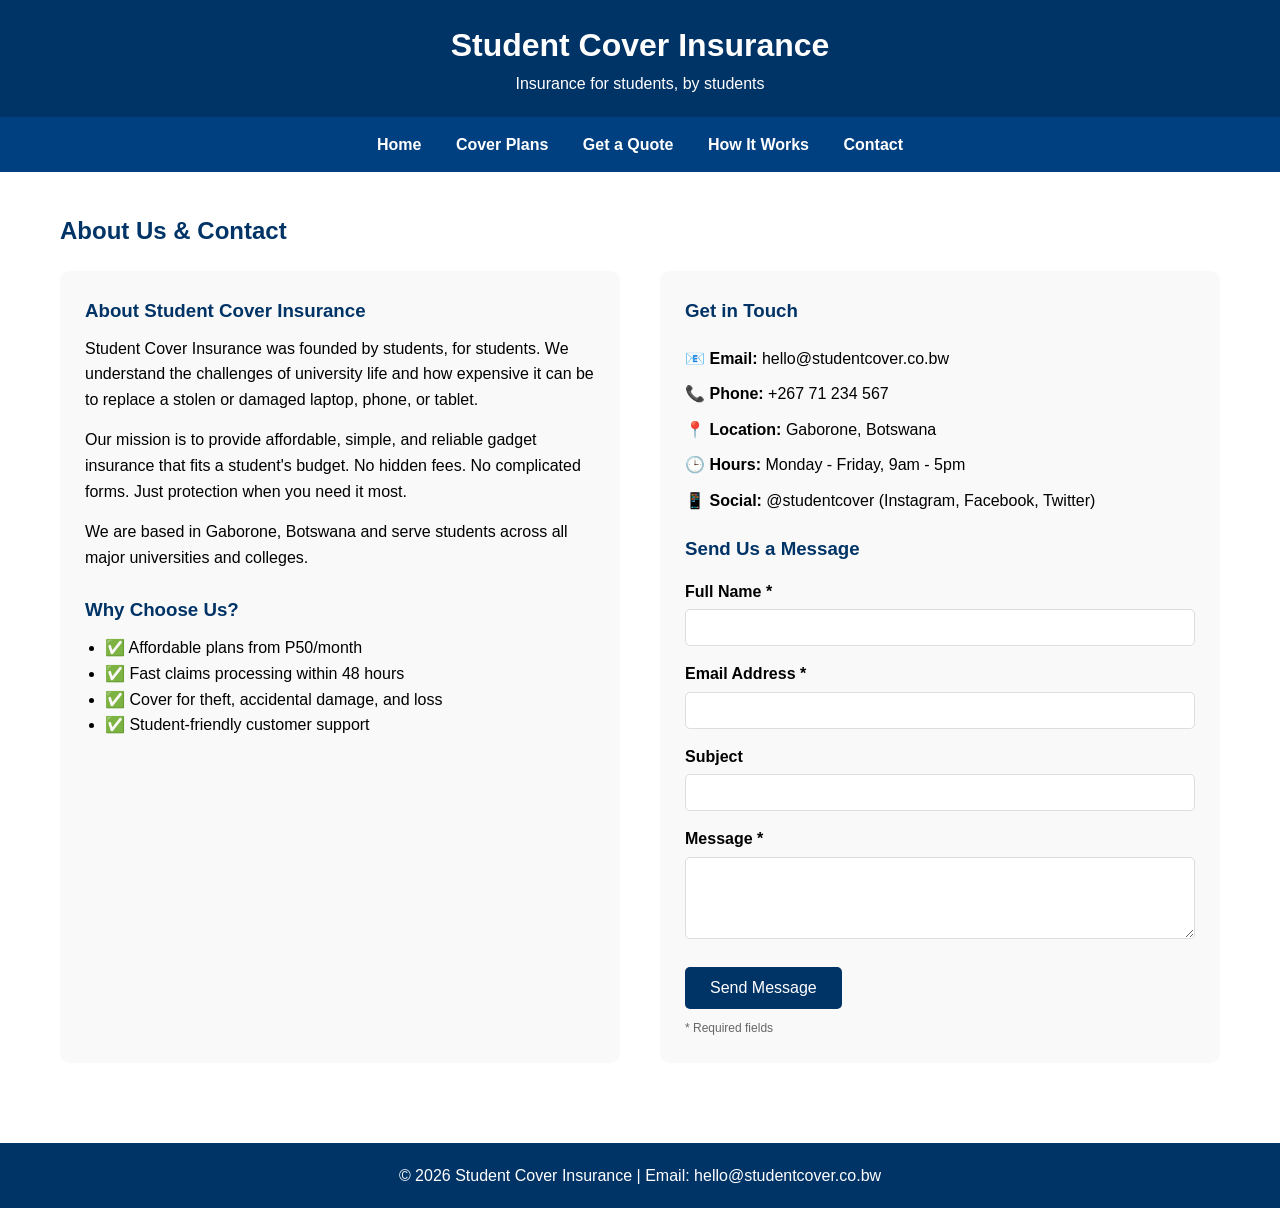
==== contact.html @ 4ae3f94b "Rename contacts.html to contact.html" ====
<!DOCTYPE html>
<html lang="en">
<head>
    <meta charset="UTF-8">
    <meta name="viewport" content="width=device-width, initial-scale=1.0">
    <title>Student Cover Insurance - Contact & About</title>
    <style>
        * {
            margin: 0;
            padding: 0;
            box-sizing: border-box;
        }
        body {
            font-family: Arial, sans-serif;
            line-height: 1.6;
        }
        header {
            background: #003366;
            color: white;
            padding: 20px;
            text-align: center;
        }
        nav {
            background: #004080;
            padding: 15px;
            text-align: center;
        }
        nav a {
            color: white;
            margin: 0 15px;
            text-decoration: none;
            font-weight: bold;
        }
        nav a:hover {
            text-decoration: underline;
        }
        main {
            padding: 40px 20px;
            max-width: 1200px;
            margin: 0 auto;
        }
        .container {
            display: flex;
            gap: 40px;
            flex-wrap: wrap;
        }
        .about-section {
            flex: 1;
            background: #f9f9f9;
            padding: 25px;
            border-radius: 10px;
        }
        .contact-section {
            flex: 1;
            background: #f9f9f9;
            padding: 25px;
            border-radius: 10px;
        }
        .contact-details {
            margin: 20px 0;
        }
        .contact-details p {
            margin: 10px 0;
        }
        label {
            display: block;
            margin-top: 15px;
            font-weight: bold;
        }
        input, textarea {
            width: 100%;
            padding: 10px;
            margin-top: 5px;
            border: 1px solid #ddd;
            border-radius: 5px;
        }
        button {
            background: #003366;
            color: white;
            padding: 12px 25px;
            border: none;
            border-radius: 5px;
            margin-top: 20px;
            cursor: pointer;
            font-size: 16px;
        }
        button:hover {
            background: #002244;
        }
        footer {
            background: #003366;
            color: white;
            text-align: center;
            padding: 20px;
            margin-top: 40px;
        }
        h2 {
            margin-bottom: 20px;
            color: #003366;
        }
        h3 {
            margin-bottom: 10px;
            color: #003366;
        }
        @media (max-width: 768px) {
            .container {
                flex-direction: column;
            }
        }
    </style>
</head>
<body>

<header>
    <h1>Student Cover Insurance</h1>
    <p>Insurance for students, by students</p>
</header>

<nav>
    <a href="index.html">Home</a>
    <a href="cover-plans.html">Cover Plans</a>
    <a href="quote.html">Get a Quote</a>
    <a href="how-it-works.html">How It Works</a>
    <a href="contact.html">Contact</a>
</nav>

<main>
    <h2>About Us & Contact</h2>

    <div class="container">
        <!-- About Us Section -->
        <div class="about-section">
            <h3>About Student Cover Insurance</h3>
            <p>Student Cover Insurance was founded by students, for students. We understand the challenges of university life and how expensive it can be to replace a stolen or damaged laptop, phone, or tablet.</p>
            <p style="margin-top: 15px;">Our mission is to provide affordable, simple, and reliable gadget insurance that fits a student's budget. No hidden fees. No complicated forms. Just protection when you need it most.</p>
            <p style="margin-top: 15px;">We are based in Gaborone, Botswana and serve students across all major universities and colleges.</p>
            
            <h3 style="margin-top: 25px;">Why Choose Us?</h3>
            <ul style="margin-left: 20px; margin-top: 10px;">
                <li>✅ Affordable plans from P50/month</li>
                <li>✅ Fast claims processing within 48 hours</li>
                <li>✅ Cover for theft, accidental damage, and loss</li>
                <li>✅ Student-friendly customer support</li>
            </ul>
        </div>

        <!-- Contact Section -->
        <div class="contact-section">
            <h3>Get in Touch</h3>
            
            <div class="contact-details">
                <p>📧 <strong>Email:</strong> hello@studentcover.co.bw</p>
                <p>📞 <strong>Phone:</strong> +267 71 234 567</p>
                <p>📍 <strong>Location:</strong> Gaborone, Botswana</p>
                <p>🕒 <strong>Hours:</strong> Monday - Friday, 9am - 5pm</p>
                <p>📱 <strong>Social:</strong> @studentcover (Instagram, Facebook, Twitter)</p>
            </div>

            <h3>Send Us a Message</h3>
            <form action="#" method="post">
                <label for="name">Full Name *</label>
                <input type="text" id="name" name="name" required>

                <label for="email">Email Address *</label>
                <input type="email" id="email" name="email" required>

                <label for="subject">Subject</label>
                <input type="text" id="subject" name="subject">

                <label for="message">Message *</label>
                <textarea id="message" name="message" rows="4" required></textarea>

                <button type="submit">Send Message</button>
            </form>
            <p style="margin-top: 10px; font-size: 12px; color: #666;">* Required fields</p>
        </div>
    </div>
</main>

<footer>
    <p>&copy; 2026 Student Cover Insurance | Email: hello@studentcover.co.bw</p>
</footer>

</body>
</html>
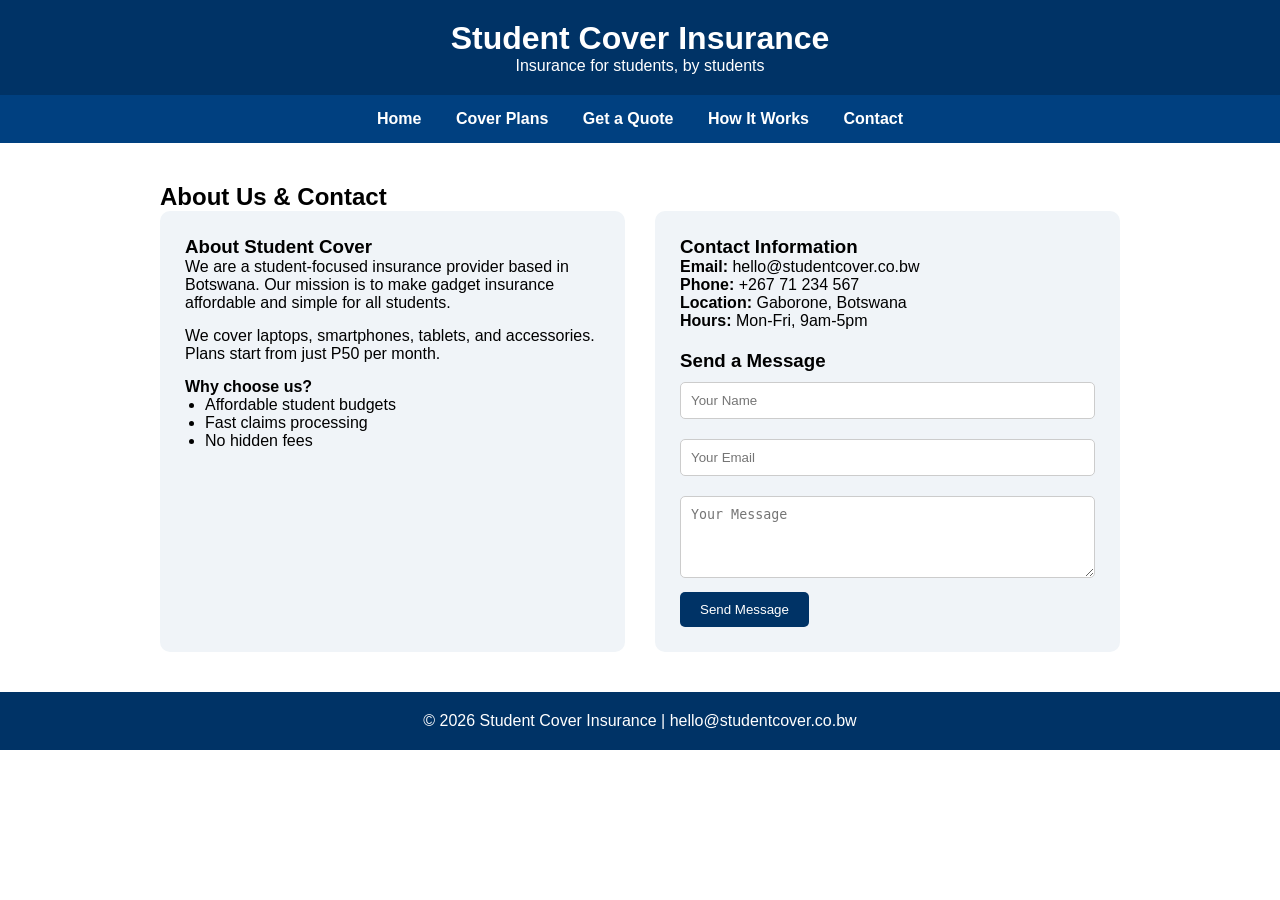
==== commit 2d7e1f72: "Update contact.html" ====
--- a/contact.html
+++ b/contact.html
@@ -3,7 +3,7 @@
 <head>
     <meta charset="UTF-8">
     <meta name="viewport" content="width=device-width, initial-scale=1.0">
-    <title>Student Cover Insurance - Contact & About</title>
+    <title>Student Cover - Contact & About</title>
     <style>
         * {
             margin: 0;
@@ -12,7 +12,6 @@
         }
         body {
             font-family: Arial, sans-serif;
-            line-height: 1.6;
         }
         header {
             background: #003366;
@@ -31,61 +30,36 @@
             text-decoration: none;
             font-weight: bold;
         }
-        nav a:hover {
-            text-decoration: underline;
+        main {
+            max-width: 1000px;
+            margin: 40px auto;
+            padding: 0 20px;
         }
-        main {
-            padding: 40px 20px;
-            max-width: 1200px;
-            margin: 0 auto;
-        }
-        .container {
+        .row {
             display: flex;
-            gap: 40px;
+            gap: 30px;
             flex-wrap: wrap;
         }
-        .about-section {
+        .about-box, .contact-box {
             flex: 1;
-            background: #f9f9f9;
+            background: #f0f4f8;
             padding: 25px;
             border-radius: 10px;
-        }
-        .contact-section {
-            flex: 1;
-            background: #f9f9f9;
-            padding: 25px;
-            border-radius: 10px;
-        }
-        .contact-details {
-            margin: 20px 0;
-        }
-        .contact-details p {
-            margin: 10px 0;
-        }
-        label {
-            display: block;
-            margin-top: 15px;
-            font-weight: bold;
         }
         input, textarea {
             width: 100%;
             padding: 10px;
-            margin-top: 5px;
-            border: 1px solid #ddd;
+            margin: 10px 0;
+            border: 1px solid #ccc;
             border-radius: 5px;
         }
         button {
             background: #003366;
             color: white;
-            padding: 12px 25px;
+            padding: 10px 20px;
             border: none;
             border-radius: 5px;
-            margin-top: 20px;
             cursor: pointer;
-            font-size: 16px;
-        }
-        button:hover {
-            background: #002244;
         }
         footer {
             background: #003366;
@@ -93,19 +67,6 @@
             text-align: center;
             padding: 20px;
             margin-top: 40px;
-        }
-        h2 {
-            margin-bottom: 20px;
-            color: #003366;
-        }
-        h3 {
-            margin-bottom: 10px;
-            color: #003366;
-        }
-        @media (max-width: 768px) {
-            .container {
-                flex-direction: column;
-            }
         }
     </style>
 </head>
@@ -126,60 +87,64 @@
 
 <main>
     <h2>About Us & Contact</h2>
-
-    <div class="container">
-        <!-- About Us Section -->
-        <div class="about-section">
-            <h3>About Student Cover Insurance</h3>
-            <p>Student Cover Insurance was founded by students, for students. We understand the challenges of university life and how expensive it can be to replace a stolen or damaged laptop, phone, or tablet.</p>
-            <p style="margin-top: 15px;">Our mission is to provide affordable, simple, and reliable gadget insurance that fits a student's budget. No hidden fees. No complicated forms. Just protection when you need it most.</p>
-            <p style="margin-top: 15px;">We are based in Gaborone, Botswana and serve students across all major universities and colleges.</p>
-            
-            <h3 style="margin-top: 25px;">Why Choose Us?</h3>
-            <ul style="margin-left: 20px; margin-top: 10px;">
-                <li>✅ Affordable plans from P50/month</li>
-                <li>✅ Fast claims processing within 48 hours</li>
-                <li>✅ Cover for theft, accidental damage, and loss</li>
-                <li>✅ Student-friendly customer support</li>
+    <div class="row">
+        <div class="about-box">
+            <h3>About Student Cover</h3>
+            <p>We are a student-focused insurance provider based in Botswana. Our mission is to make gadget insurance affordable and simple for all students.</p>
+            <p style="margin-top: 15px;">We cover laptops, smartphones, tablets, and accessories. Plans start from just P50 per month.</p>
+            <p style="margin-top: 15px;"><strong>Why choose us?</strong></p>
+            <ul style="margin-left: 20px;">
+                <li>Affordable student budgets</li>
+                <li>Fast claims processing</li>
+                <li>No hidden fees</li>
             </ul>
         </div>
 
-        <!-- Contact Section -->
-        <div class="contact-section">
-            <h3>Get in Touch</h3>
-            
-            <div class="contact-details">
-                <p>📧 <strong>Email:</strong> hello@studentcover.co.bw</p>
-                <p>📞 <strong>Phone:</strong> +267 71 234 567</p>
-                <p>📍 <strong>Location:</strong> Gaborone, Botswana</p>
-                <p>🕒 <strong>Hours:</strong> Monday - Friday, 9am - 5pm</p>
-                <p>📱 <strong>Social:</strong> @studentcover (Instagram, Facebook, Twitter)</p>
-            </div>
+        <div class="contact-box">
+            <h3>Contact Information</h3>
+            <p><strong>Email:</strong> hello@studentcover.co.bw</p>
+            <p><strong>Phone:</strong> +267 71 234 567</p>
+            <p><strong>Location:</strong> Gaborone, Botswana</p>
+            <p><strong>Hours:</strong> Mon-Fri, 9am-5pm</p>
 
-            <h3>Send Us a Message</h3>
-            <form action="#" method="post">
-                <label for="name">Full Name *</label>
-                <input type="text" id="name" name="name" required>
-
-                <label for="email">Email Address *</label>
-                <input type="email" id="email" name="email" required>
-
-                <label for="subject">Subject</label>
-                <input type="text" id="subject" name="subject">
-
-                <label for="message">Message *</label>
-                <textarea id="message" name="message" rows="4" required></textarea>
-
+            <h3 style="margin-top: 20px;">Send a Message</h3>
+            <form id="contactForm">
+                <input type="text" id="contactName" placeholder="Your Name" required>
+                <input type="email" id="contactEmail" placeholder="Your Email" required>
+                <textarea id="contactMsg" rows="4" placeholder="Your Message" required></textarea>
                 <button type="submit">Send Message</button>
             </form>
-            <p style="margin-top: 10px; font-size: 12px; color: #666;">* Required fields</p>
+            <div id="contactResponse" style="margin-top: 15px; padding: 10px; border-radius: 5px; display: none;"></div>
         </div>
     </div>
 </main>
 
 <footer>
-    <p>&copy; 2026 Student Cover Insurance | Email: hello@studentcover.co.bw</p>
+    <p>&copy; 2026 Student Cover Insurance | hello@studentcover.co.bw</p>
 </footer>
+
+<script>
+    document.getElementById('contactForm').addEventListener('submit', function(event) {
+        event.preventDefault();
+        
+        let name = document.getElementById('contactName').value;
+        let email = document.getElementById('contactEmail').value;
+        let message = document.getElementById('contactMsg').value;
+        
+        if (name === "" || email === "" || message === "") {
+            alert("Please fill in all fields before sending.");
+            return;
+        }
+        
+        let responseDiv = document.getElementById('contactResponse');
+        responseDiv.innerHTML = "✅ Thanks, " + name + "! We've received your message at " + email + " and will reply within 24 hours.";
+        responseDiv.style.backgroundColor = "#d4edda";
+        responseDiv.style.color = "#155724";
+        responseDiv.style.display = "block";
+        
+        document.getElementById('contactForm').reset();
+    });
+</script>
 
 </body>
 </html>
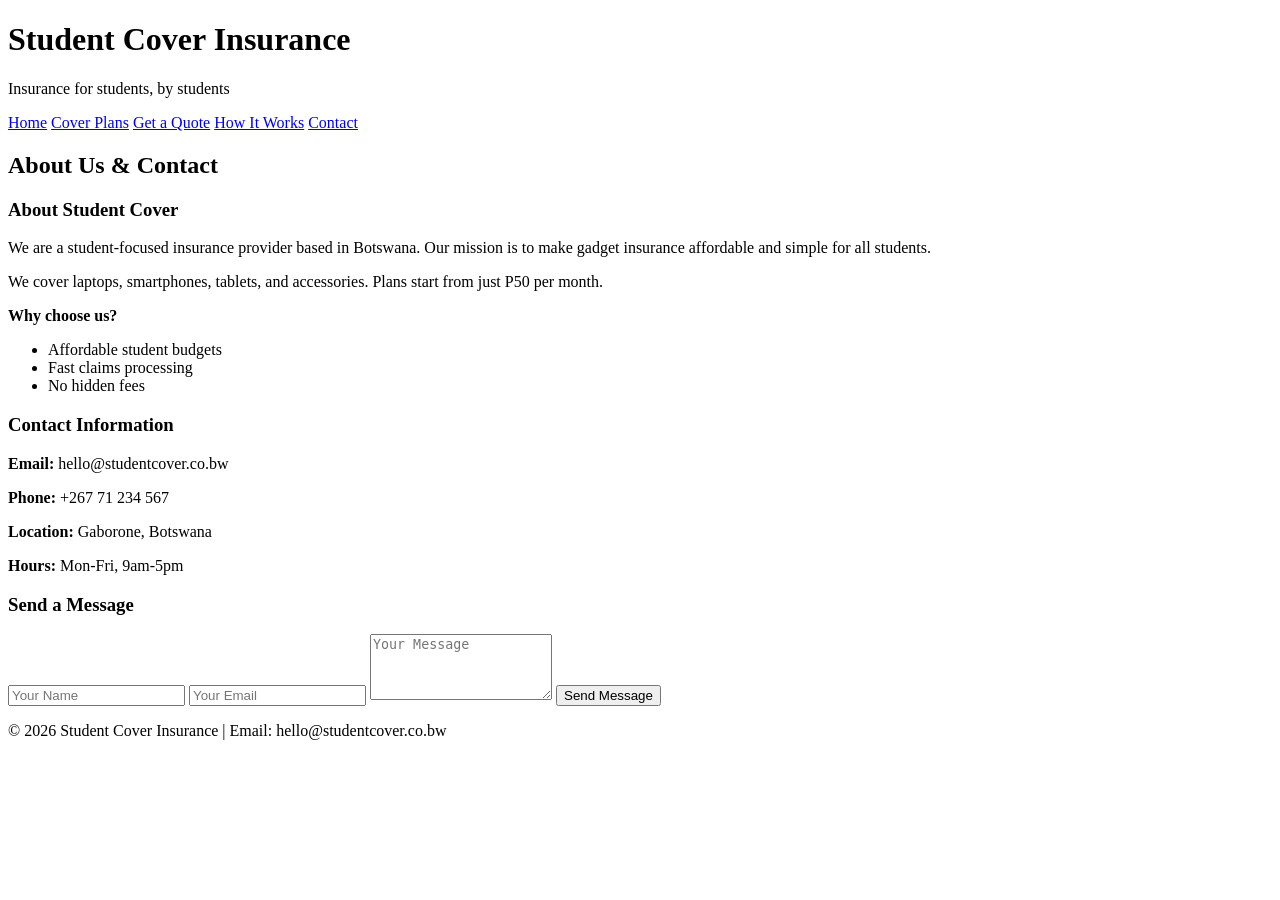
==== commit fcf6625a: "Update contact page title and structure" ====
--- a/contact.html
+++ b/contact.html
@@ -3,72 +3,8 @@
 <head>
     <meta charset="UTF-8">
     <meta name="viewport" content="width=device-width, initial-scale=1.0">
-    <title>Student Cover - Contact & About</title>
-    <style>
-        * {
-            margin: 0;
-            padding: 0;
-            box-sizing: border-box;
-        }
-        body {
-            font-family: Arial, sans-serif;
-        }
-        header {
-            background: #003366;
-            color: white;
-            padding: 20px;
-            text-align: center;
-        }
-        nav {
-            background: #004080;
-            padding: 15px;
-            text-align: center;
-        }
-        nav a {
-            color: white;
-            margin: 0 15px;
-            text-decoration: none;
-            font-weight: bold;
-        }
-        main {
-            max-width: 1000px;
-            margin: 40px auto;
-            padding: 0 20px;
-        }
-        .row {
-            display: flex;
-            gap: 30px;
-            flex-wrap: wrap;
-        }
-        .about-box, .contact-box {
-            flex: 1;
-            background: #f0f4f8;
-            padding: 25px;
-            border-radius: 10px;
-        }
-        input, textarea {
-            width: 100%;
-            padding: 10px;
-            margin: 10px 0;
-            border: 1px solid #ccc;
-            border-radius: 5px;
-        }
-        button {
-            background: #003366;
-            color: white;
-            padding: 10px 20px;
-            border: none;
-            border-radius: 5px;
-            cursor: pointer;
-        }
-        footer {
-            background: #003366;
-            color: white;
-            text-align: center;
-            padding: 20px;
-            margin-top: 40px;
-        }
-    </style>
+    <title>Student Cover Insurance - Contact & About</title>
+    <link rel="stylesheet" href="style.css">
 </head>
 <body>
 
@@ -87,13 +23,14 @@
 
 <main>
     <h2>About Us & Contact</h2>
-    <div class="row">
+
+    <div class="contact-row">
         <div class="about-box">
             <h3>About Student Cover</h3>
             <p>We are a student-focused insurance provider based in Botswana. Our mission is to make gadget insurance affordable and simple for all students.</p>
-            <p style="margin-top: 15px;">We cover laptops, smartphones, tablets, and accessories. Plans start from just P50 per month.</p>
-            <p style="margin-top: 15px;"><strong>Why choose us?</strong></p>
-            <ul style="margin-left: 20px;">
+            <p>We cover laptops, smartphones, tablets, and accessories. Plans start from just P50 per month.</p>
+            <p><strong>Why choose us?</strong></p>
+            <ul>
                 <li>Affordable student budgets</li>
                 <li>Fast claims processing</li>
                 <li>No hidden fees</li>
@@ -107,20 +44,20 @@
             <p><strong>Location:</strong> Gaborone, Botswana</p>
             <p><strong>Hours:</strong> Mon-Fri, 9am-5pm</p>
 
-            <h3 style="margin-top: 20px;">Send a Message</h3>
+            <h3>Send a Message</h3>
             <form id="contactForm">
                 <input type="text" id="contactName" placeholder="Your Name" required>
                 <input type="email" id="contactEmail" placeholder="Your Email" required>
                 <textarea id="contactMsg" rows="4" placeholder="Your Message" required></textarea>
                 <button type="submit">Send Message</button>
             </form>
-            <div id="contactResponse" style="margin-top: 15px; padding: 10px; border-radius: 5px; display: none;"></div>
+            <div id="contactResponse" class="message-box" style="display: none;"></div>
         </div>
     </div>
 </main>
 
 <footer>
-    <p>&copy; 2026 Student Cover Insurance | hello@studentcover.co.bw</p>
+    <p>&copy; 2026 Student Cover Insurance | Email: hello@studentcover.co.bw</p>
 </footer>
 
 <script>
@@ -138,8 +75,6 @@
         
         let responseDiv = document.getElementById('contactResponse');
         responseDiv.innerHTML = "✅ Thanks, " + name + "! We've received your message at " + email + " and will reply within 24 hours.";
-        responseDiv.style.backgroundColor = "#d4edda";
-        responseDiv.style.color = "#155724";
         responseDiv.style.display = "block";
         
         document.getElementById('contactForm').reset();
